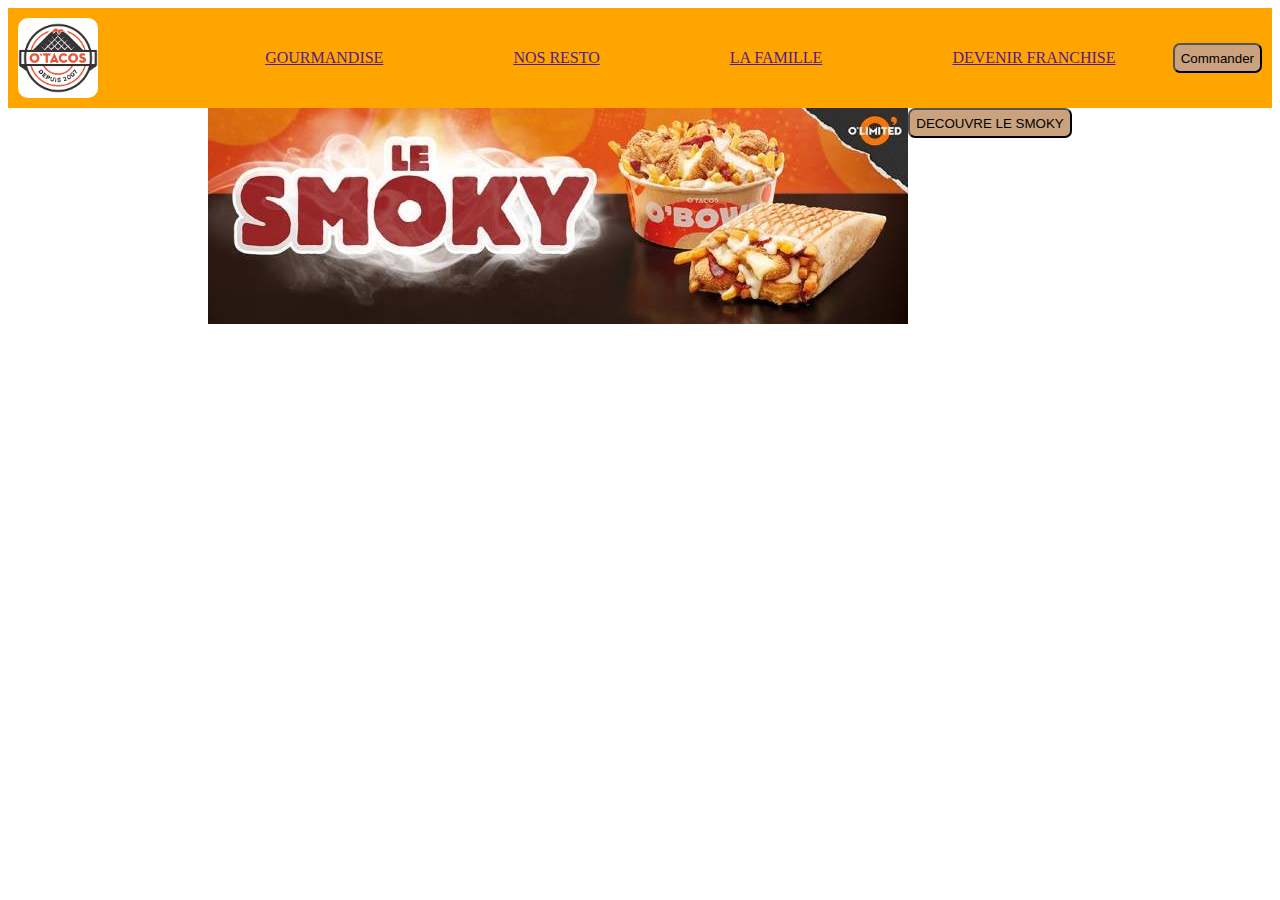
==== index.html @ 52eba795 "init" ====
<!DOCTYPE html>
<html lang="fr">
<head>
    <meta charset="UTF-8">
    <meta name="viewport" content="width=device-width, initial-scale=1.0">
    <title>O'Tacos</title>
    <link rel="stylesheet" href="style.css">
</head>
<body>
    <header>
        <div class="tacos">
            <img class="poster" src="Sans titre.png" alt="">
            <nav>
                <ul>
                    <li><a href="">GOURMANDISE</a></li>
                    <li><a href="">NOS RESTO</a></li>
                    <li><a href="">LA FAMILLE</a></li>
                    <li><a href="">DEVENIR FRANCHISE</a></li>
                </ul>
            </nav>
            <button>Commander</button>
        </div>
        <section>
            <img class="second" src="559036.jpg" alt="">
            <button>DECOUVRE LE SMOKY</button>
        </section>
    </header>
    
</body>
</html>
---- style.css ----
ul {
    display: flex;

}
li {
    margin-left: 100px;
    margin-right: 30px;
    list-style: none;
}
nav {
    padding: 8px;
}
.poster {
    width: 80px;
    height: 80px;
    border-radius: 10px;
}
.tacos {
    display: flex;
    justify-content: center;
    justify-content: space-between; 
    background-color: orange;
    padding: 10px;  
    align-items: center;
}
button:hover {
        background-color: rgb(255, 255, 255);
}
button {
    background-color: rgb(202, 162, 126);
    color:rgb(0, 0, 0);
    border-radius: 7px;
    height: 30px;      
}
section {
    display: flex;
    justify-content: center;    
}
.second {
    width: ;
    height: ;
}
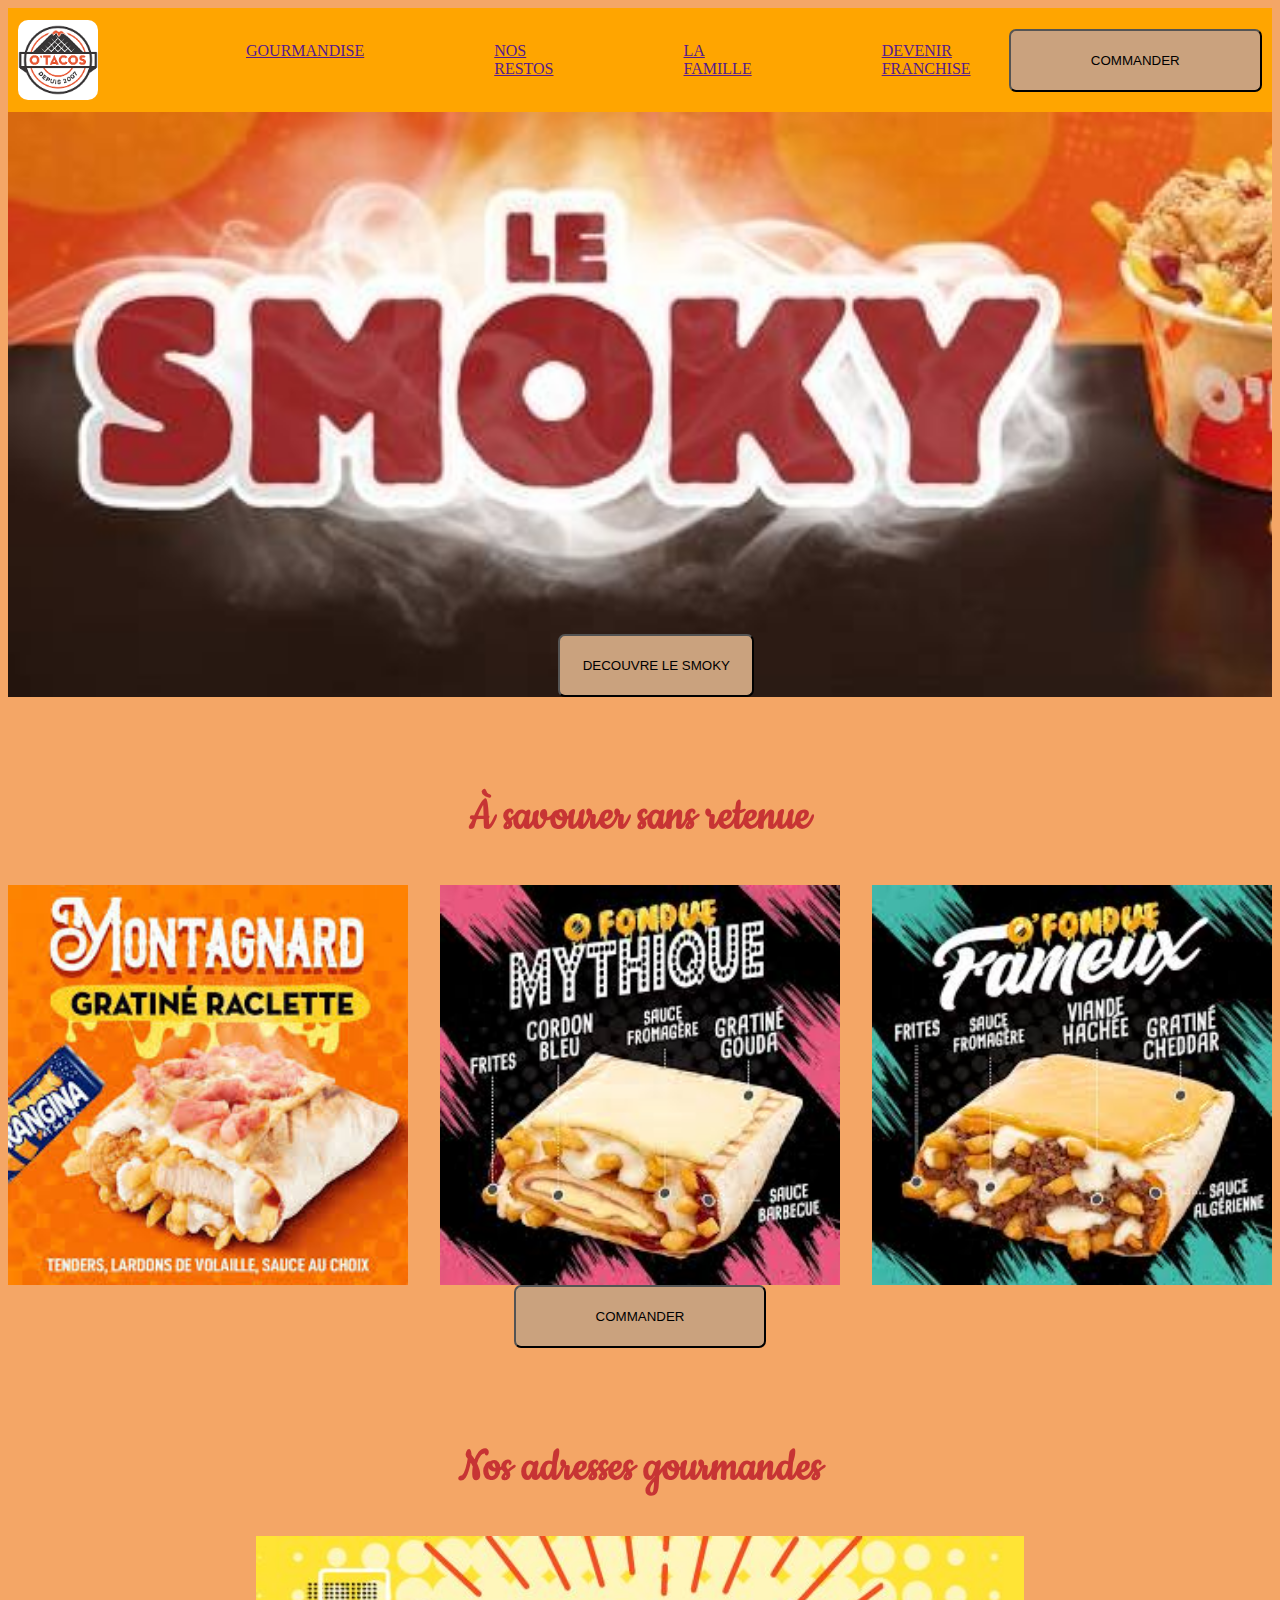
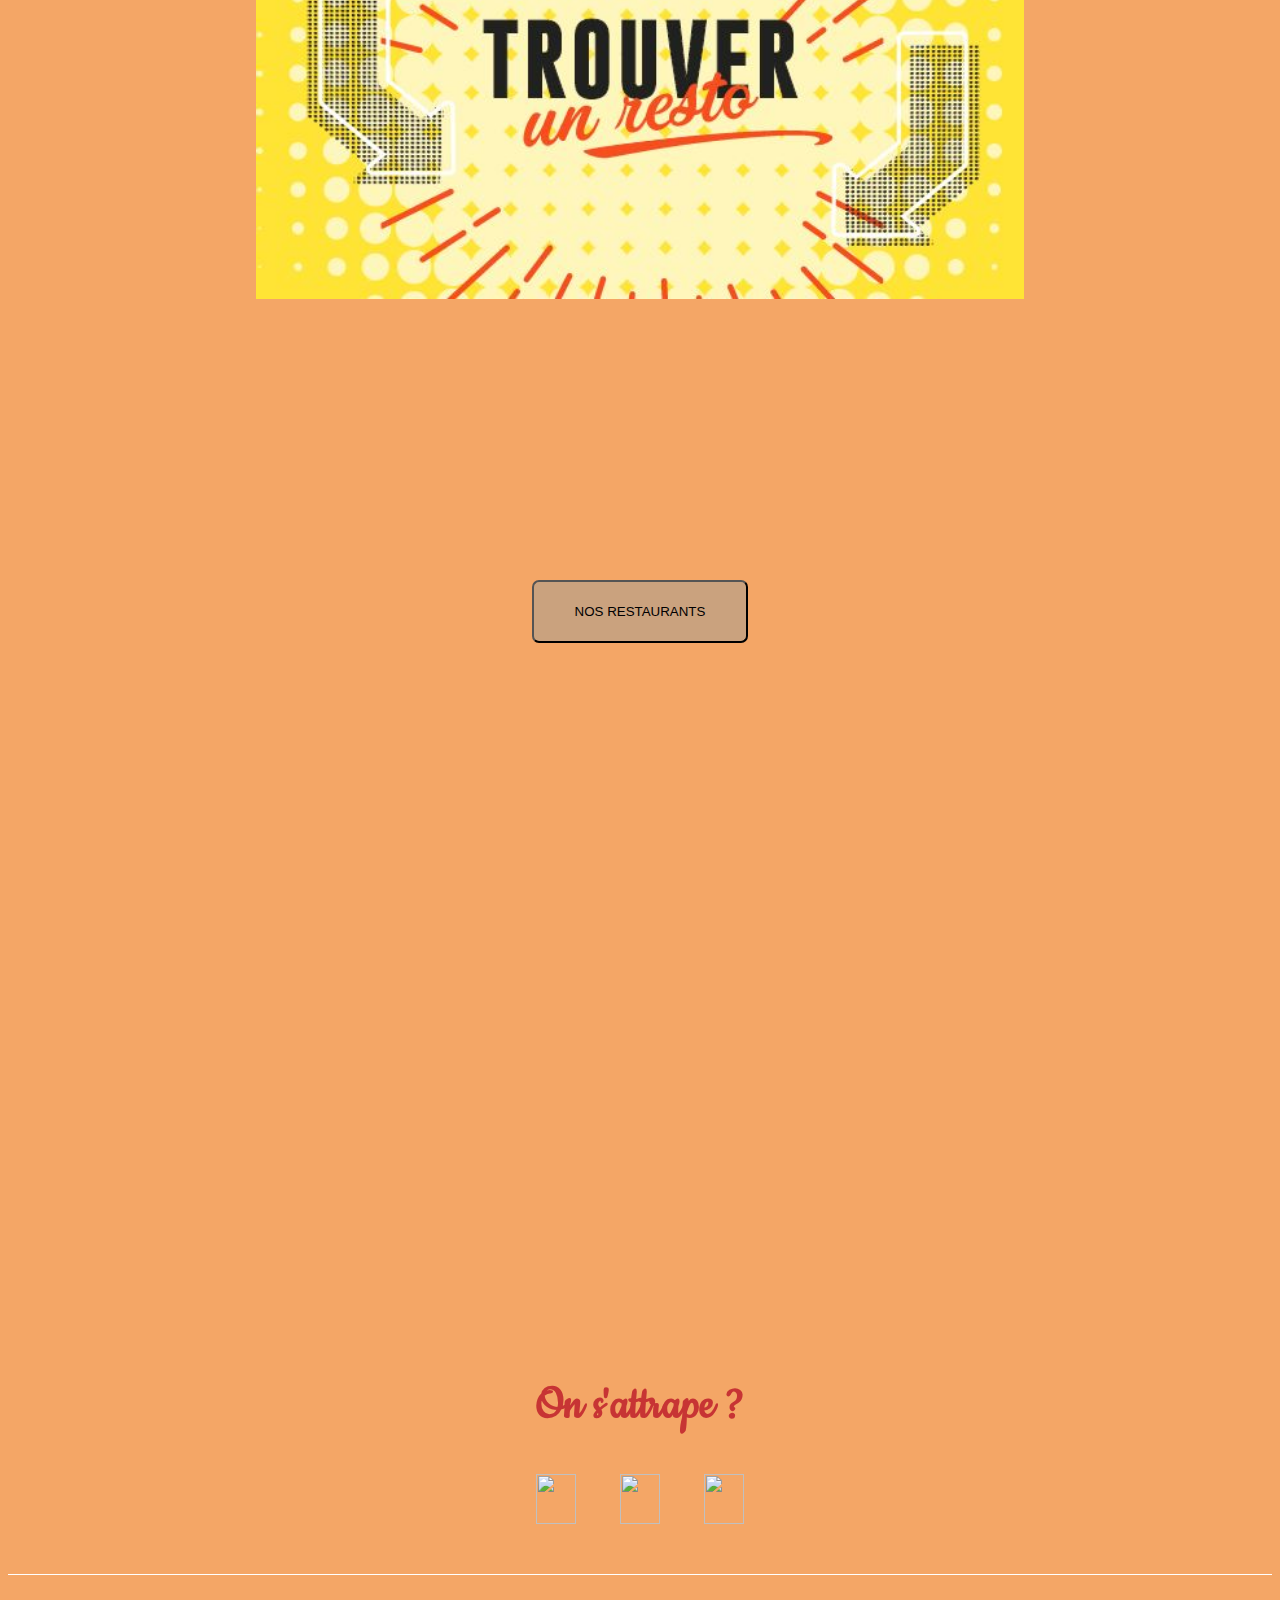
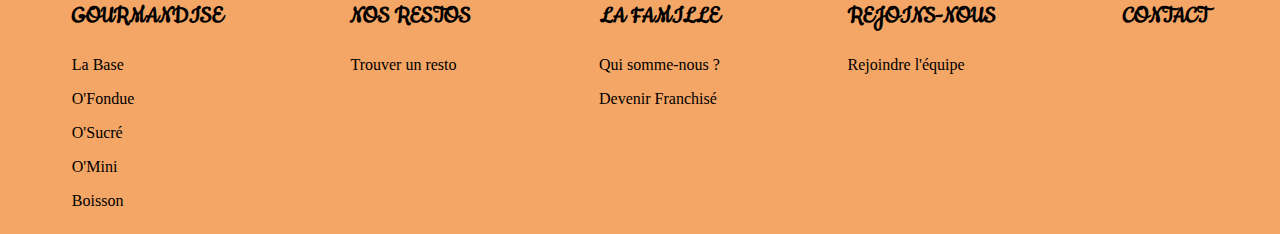
==== commit ec483090: "version 2" ====
--- a/index.html
+++ b/index.html
@@ -1,10 +1,14 @@
 <!DOCTYPE html>
 <html lang="fr">
 <head>
+    <link href="https://cdn.jsdelivr.net/npm/normalize.css@8.0.1/normalize.min.css" rel="stylesheet">
     <meta charset="UTF-8">
     <meta name="viewport" content="width=device-width, initial-scale=1.0">
     <title>O'Tacos</title>
     <link rel="stylesheet" href="style.css">
+    <link rel="preconnect" href="https://fonts.googleapis.com">
+<link rel="preconnect" href="https://fonts.gstatic.com" crossorigin>
+<link href="https://fonts.googleapis.com/css2?family=Cookie&family=Pacifico&display=swap" rel="stylesheet">
 </head>
 <body>
     <header>
@@ -13,18 +17,94 @@
             <nav>
                 <ul>
                     <li><a href="">GOURMANDISE</a></li>
-                    <li><a href="">NOS RESTO</a></li>
+                    <li><a href="">NOS RESTOS</a></li>
                     <li><a href="">LA FAMILLE</a></li>
                     <li><a href="">DEVENIR FRANCHISE</a></li>
                 </ul>
             </nav>
-            <button>Commander</button>
+            <button>COMMANDER</button>
         </div>
-        <section>
-            <img class="second" src="559036.jpg" alt="">
-            <button>DECOUVRE LE SMOKY</button>
+        <section class="section-fond">
+            <a href="page1.html"><button>DECOUVRE LE SMOKY</button></a>
         </section>
     </header>
+    <main>
+        <section>
+            <div class="menu">
+                <h2>À savourer sans retenue</h2>
+                <div class="viande">
+                    <img src="montagnard.jpg" alt="">
+                    <img src="ofondu.jpg" alt="">
+                    <img src="ofameux.jpg" alt="">
+                </div>
+                <button>COMMANDER</button>
+            </div>
+        </section>
     
+        <section id="column">
+            <h2>Nos adresses gourmandes</h2>
+            <div class="lieu">
+            
+                <div class="adresse">
+                </div>
+                <button id="resto">NOS RESTAURANTS</button>
+            </div>
+        </section>
+    </main>   
+    <footer>
+        <section>
+           <div>
+                <h2>On s'attrape ?</h2>
+                <div class="bonus">
+                    <a href="https://www.facebook.com/Otacos.France/"><img class="reseau" src="https://o-tacos.com/img/facebook.svg" alt=""></a>
+                    <a href="https://www.instagram.com/otacos/?hl=fr"><img class="reseau" src="https://o-tacos.com/img/instagram.svg" alt=""></a>
+                    <a href="https://twitter.com/otacos_france"><img class="reseau" src="https://o-tacos.com/img/twitter.svg" alt=""></a>
+                </div>
+            </div>
+        </section>
+
+        <div class="parent">
+            <div class="enfant">
+                <h3>
+                    GOURMANDISE
+                </h3>
+                <p>La Base</p>
+                <p>O'Fondue</p>
+                <p>O'Sucré</p>
+                <p>O'Mini</p>
+                <p>Boisson</p>
+            </div>
+            <div class="enfant">
+                <h3>
+                    NOS RESTOS
+                </h3>
+                <p>Trouver un resto</p>
+            </div>
+            <div class="enfant">
+                <h3>
+                    LA FAMILLE
+                </h3>
+                <p>Qui somme-nous ?</p>
+                <p>Devenir Franchisé</p>
+            </div>
+            <div class="enfant">
+                <h3>
+                    REJOINS-NOUS
+                </h3>
+                <p>Rejoindre l'équipe</p>
+                
+            </div>
+            <div class="enfant">
+                <h3>
+                    CONTACT
+                </h3>
+                
+            </div>
+        </div>
+    
+
+     
+
+    </footer> 
 </body>
 </html>--- a/style.css
+++ b/style.css
@@ -30,13 +30,116 @@
     background-color: rgb(202, 162, 126);
     color:rgb(0, 0, 0);
     border-radius: 7px;
-    height: 30px;      
+    height: 63px;
+    width: 120%;
+}
+#bouton {
+    height: 63px;
+    width: 20%;
+}
+#resto {
+    width: 28%;
 }
 section {
     display: flex;
+    justify-content: center; 
+    align-items:last baseline; 
+    margin-bottom: 50px;
+}
+#column{
+    flex-direction: column;
+    align-items: center;
+}
+body {
+    background-color: rgb(244, 166, 102);
+}
+.section-fond{
+    background-image: url("smoky.jpg");
+    background-repeat: no-repeat;
+    background-size: cover;
+    height: 65vh;
+}
+.menu {
+    display: flex;
+    justify-content: center;
+    flex-direction: column;
+    width: 100vw;
+    
+}
+h1 {
+    text-align: center;
+}
+h2 {
+    text-align: center;
+    font-family: "Cookie", cursive;
+    font-size: 50px;
+    color: rgb(199, 52, 52);
+}
+.menu button {
+    width: 20%;
+    margin: auto;
+}
+.viande {
+    display: flex;
+    justify-content: space-between;
+}
+img {
+    width: 400px;
+}
+.lieu {
+    display: flex;
+    justify-content: center;
+    flex-direction: column;
+    width:60vw ;
+    background-image: url("trouver-resto_fr.jpg");
+    background-repeat: no-repeat;
+    background-size: contain;
+    height: 150vh;
+}
+.lieu button {
+    margin: auto;
+}
+.adresse {
+    display: flex;
     justify-content: center;    
 }
-.second {
-    width: ;
-    height: ;
-}+#canette {
+    width: 900px;
+}
+.reseau {
+    display: flex;
+    justify-content: center;
+    height: 50px;
+    width: 40px;
+}
+.bonus {
+    display: flex;
+    justify-content: space-between;
+}
+.parent{
+    display: flex;
+    justify-content: space-around;
+    border-top: 1px solid white;
+}
+.affiche {
+    display: flex;
+    justify-content: left;
+}
+h3 {
+    text-align: center;
+    font-family: "Cookie", cursive;
+    font-size: 26px;
+}
+#fin {
+    background-color: bisque;
+    width: 25%;
+    padding: 20px;
+    border-radius: 10px;
+    text-align: center;
+    margin-top: 277px;
+    box-shadow: 5px 5px 5px 5px rgb(225, 211, 185);
+
+}
+#complet {
+        width: 522px;
+    }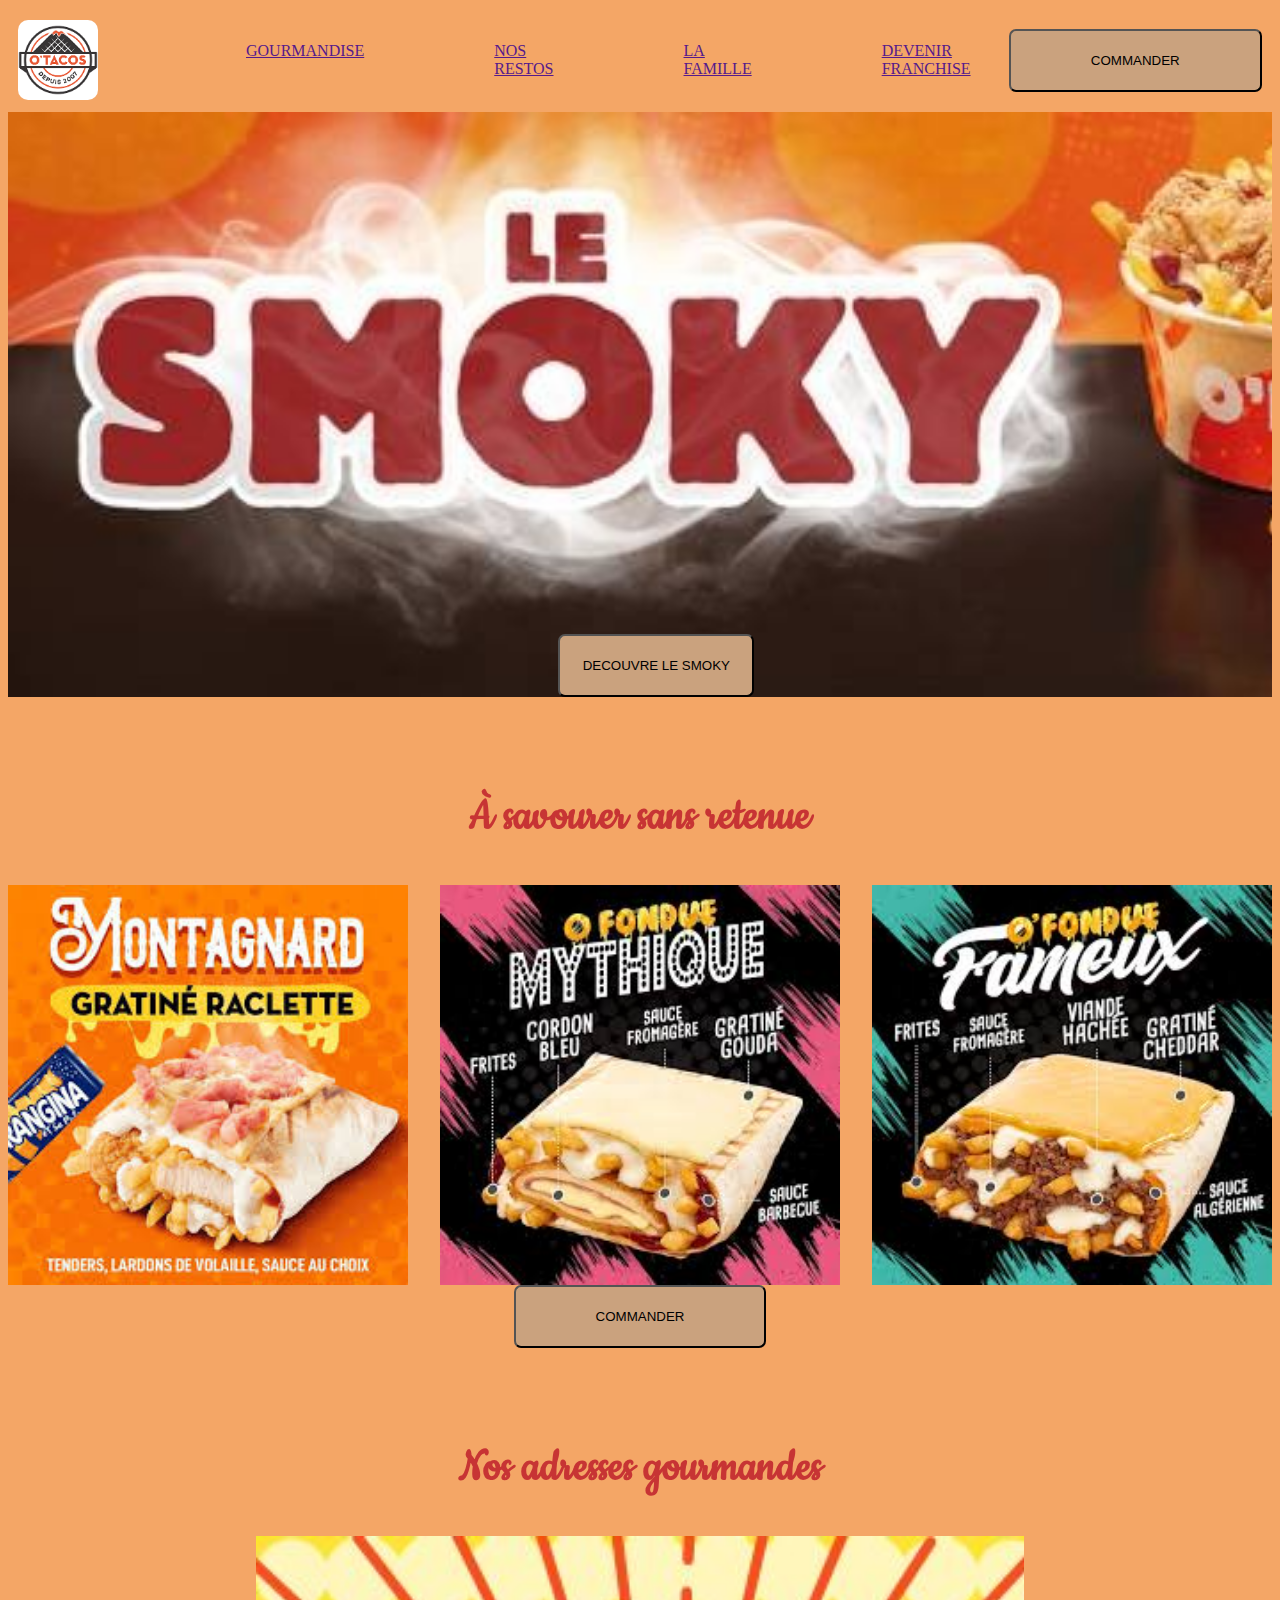
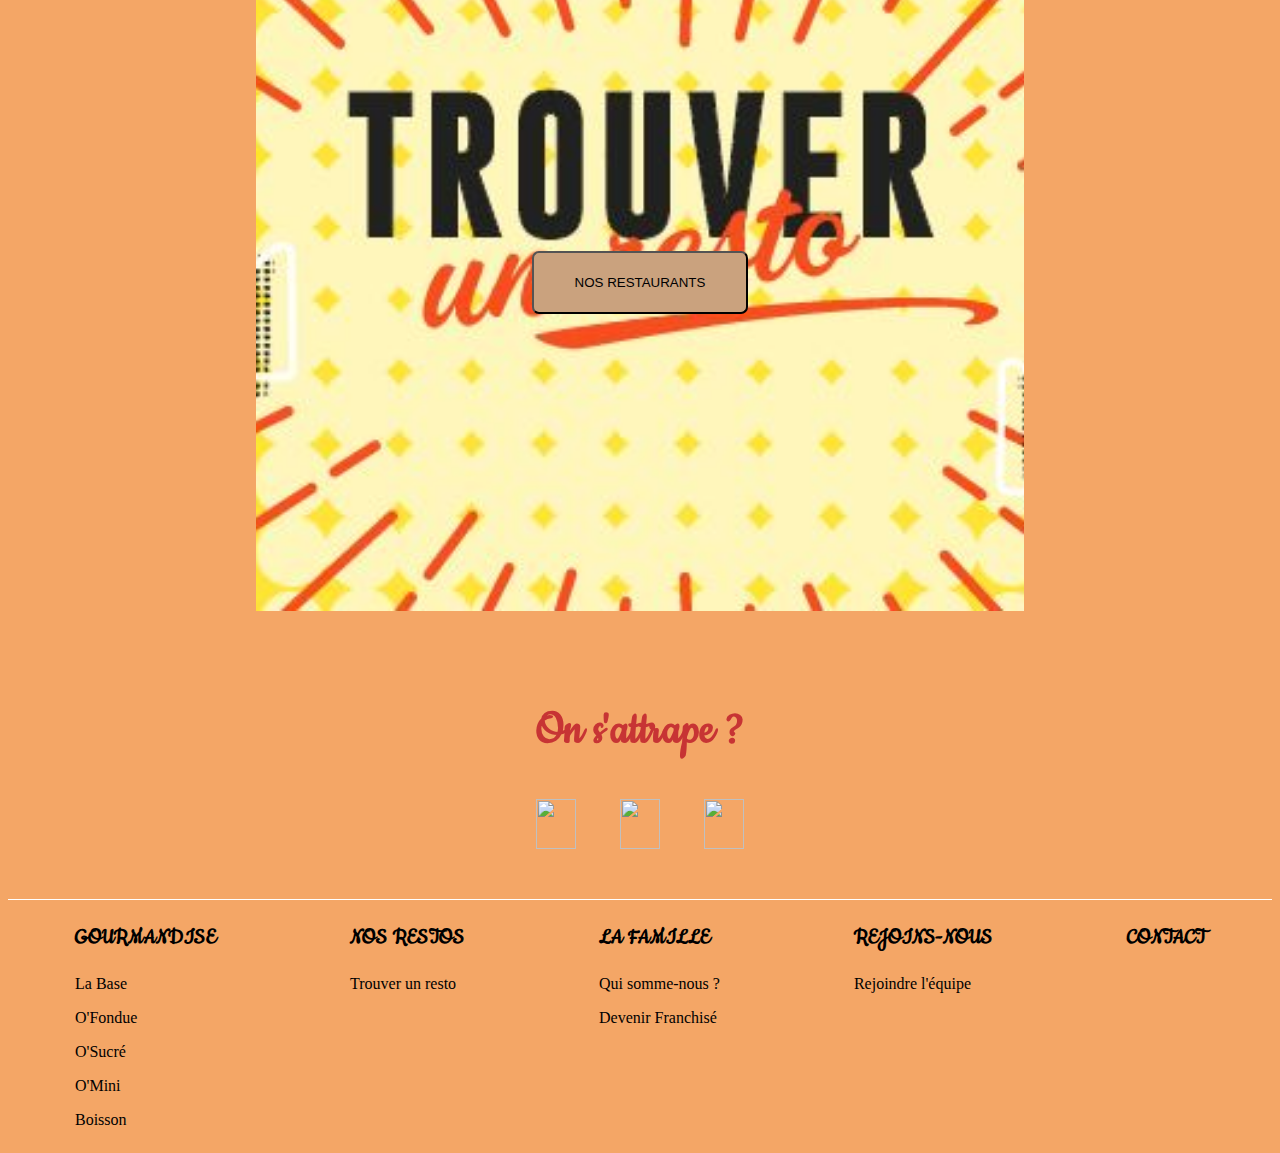
==== commit 1e1a9455: "fgdr" ====
--- a/index.html
+++ b/index.html
@@ -44,9 +44,6 @@
         <section id="column">
             <h2>Nos adresses gourmandes</h2>
             <div class="lieu">
-            
-                <div class="adresse">
-                </div>
                 <button id="resto">NOS RESTAURANTS</button>
             </div>
         </section>
--- a/style.css
+++ b/style.css
@@ -19,7 +19,7 @@
     display: flex;
     justify-content: center;
     justify-content: space-between; 
-    background-color: orange;
+    background-color:rgb(244, 166, 102) ;
     padding: 10px;  
     align-items: center;
 }
@@ -39,6 +39,7 @@
 }
 #resto {
     width: 28%;
+    margin-top: 315px;
 }
 section {
     display: flex;
@@ -90,11 +91,13 @@
     display: flex;
     justify-content: center;
     flex-direction: column;
-    width:60vw ;
+    width: 60vw;
     background-image: url("trouver-resto_fr.jpg");
     background-repeat: no-repeat;
-    background-size: contain;
-    height: 150vh;
+    background-size: cover;
+    height: 100%;
+    background-position: bottom;
+    height: 75vh;
 }
 .lieu button {
     margin: auto;
@@ -123,23 +126,46 @@
 }
 .affiche {
     display: flex;
-    justify-content: left;
+    justify-content: space-between;
+    align-items: stretch;
+    margin: 7em;
 }
 h3 {
-    text-align: center;
+    text-align: left;
     font-family: "Cookie", cursive;
-    font-size: 26px;
+    font-size: 1.5em;
+}
+.compo {
+    padding: 23px;
+    
 }
 #fin {
-    background-color: bisque;
-    width: 25%;
-    padding: 20px;
     border-radius: 10px;
     text-align: center;
-    margin-top: 277px;
-    box-shadow: 5px 5px 5px 5px rgb(225, 211, 185);
-
+    margin: 50px;
+    line-height: 50px;
+    font-size: 17px;
 }
 #complet {
         width: 522px;
-    }+    }
+.position {
+    display: flex;
+
+}
+.espace {
+    margin-right: 50px;
+}
+.conclusion {
+    display: flex;
+
+}
+#second {
+    text-align: center;
+}
+.finalité {
+    background-color: rgba(255, 228, 196, 0.413);
+    padding: 50px;
+    border-radius: 10px;
+    box-shadow: 5px 5px 5px #9369378a
+}